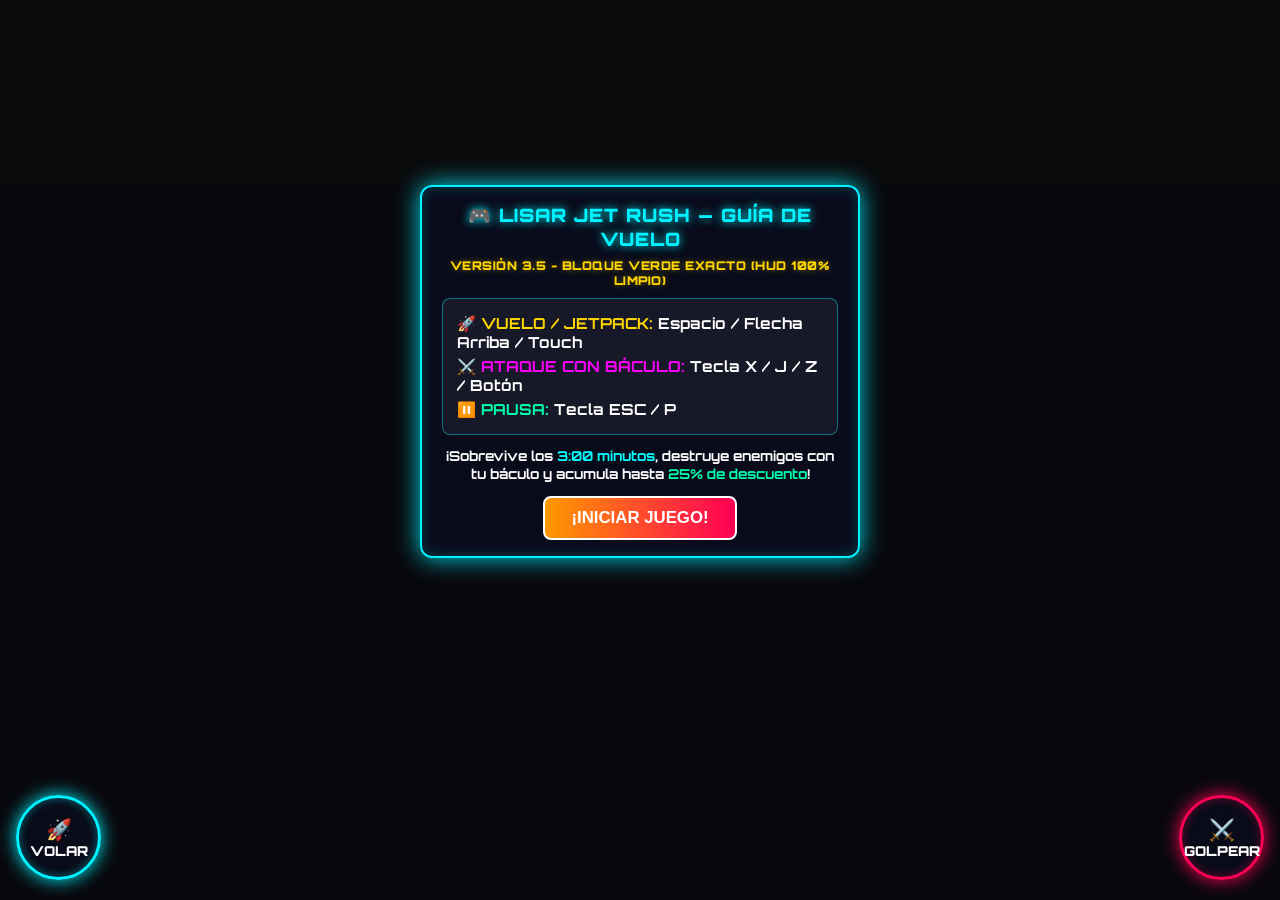
==== lisar_jet_rush_offline.html @ 5163d466 "Fix: use logicalHeight-relative Y (53.06%) for all floating blocks and bosses - correct for portrait" ====
<!DOCTYPE html>
<html lang="es">
<head>
  <meta charset="UTF-8">
  <meta name="viewport" content="width=device-width, initial-scale=1.0, maximum-scale=1.0, user-scalable=no, viewport-fit=cover">
  <title>LISAR JET RUSH — Modo Offline Movil</title>
  <link href="https://fonts.googleapis.com/css2?family=Orbitron:wght@500;700;900&display=swap" rel="stylesheet">
  <style>
    * {
      box-sizing: border-box;
      user-select: none;
      -webkit-user-select: none;
      touch-action: manipulation;
    }
    html, body {
      margin: 0;
      padding: 0;
      width: 100%;
      height: 100%;
      background: #05060f;
      color: #ffffff;
      font-family: 'Orbitron', -apple-system, BlinkMacSystemFont, sans-serif;
      overflow: hidden;
    }
    #game-container {
      position: absolute;
      top: 0; left: 0; right: 0; bottom: 0;
      width: 100%;
      height: 100%;
      background: #000;
    }
    /* Touch controls on mobile screen */
    .mobile-controls {
      position: absolute;
      bottom: 20px;
      left: 16px;
      right: 16px;
      display: flex;
      justify-content: space-between;
      align-items: center;
      z-index: 100;
      pointer-events: none;
    }
    .touch-btn {
      pointer-events: auto;
      width: 85px;
      height: 85px;
      border-radius: 50%;
      background: rgba(10, 12, 28, 0.85);
      border: 3px solid #00f3ff;
      box-shadow: 0 0 18px #00f3ff, inset 0 0 10px rgba(0, 243, 255, 0.4);
      color: #ffffff;
      font-family: 'Orbitron', sans-serif;
      font-weight: 900;
      font-size: 0.85rem;
      display: flex;
      flex-direction: column;
      justify-content: center;
      align-items: center;
      cursor: pointer;
      active: scale(0.92);
      transition: transform 0.1s ease;
    }
    .touch-btn:active {
      transform: scale(0.92);
      background: rgba(0, 243, 255, 0.3);
    }
    .touch-btn.attack {
      border-color: #ff0055;
      box-shadow: 0 0 18px #ff0055, inset 0 0 10px rgba(255, 0, 85, 0.4);
    }
  </style>
</head>
<body>

  <div id="game-container"></div>

  <!-- Controles táctiles optimizados para teléfono móvil -->
  <div class="mobile-controls">
    <div class="touch-btn" id="btn-touch-fly">
      <span style="font-size:1.3rem;">🚀</span>
      <span>VOLAR</span>
    </div>
    <div class="touch-btn attack" id="btn-touch-attack">
      <span style="font-size:1.3rem;">⚔️</span>
      <span>GOLPEAR</span>
    </div>
  </div>

  <script>
    
    const OFFLINE_ASSETS = {'assets/img/spritelisar1.png': '[data-uri]', 'assets/img/lu1.png': '[data-uri]', 'assets/img/peter1.png': '[data-uri]', 'assets/img/spritelisar2.png': '[data-uri]', 'assets/img/lu2.png': '[data-uri]', 'assets/img/peter2.png': '[data-uri]', 'assets/img/spritelisar3.png': '[data-uri]', 'assets/img/lu3.png': '[data-uri]', 'assets/img/peter3.png': '[data-uri]', 'assets/img/spritelisar4.png': '[data-uri]', 'assets/img/lu4.png': '[data-uri]', 'assets/img/peter4.png': '[data-uri]', 'assets/img/spritelisar5.png': '[data-uri]', 'assets/img/lu5.png': '[data-uri]', 'assets/img/peter5.png': '[data-uri]', 'assets/img/spritelisar6.png': '[data-uri]', 'assets/img/lu6.png': '[data-uri]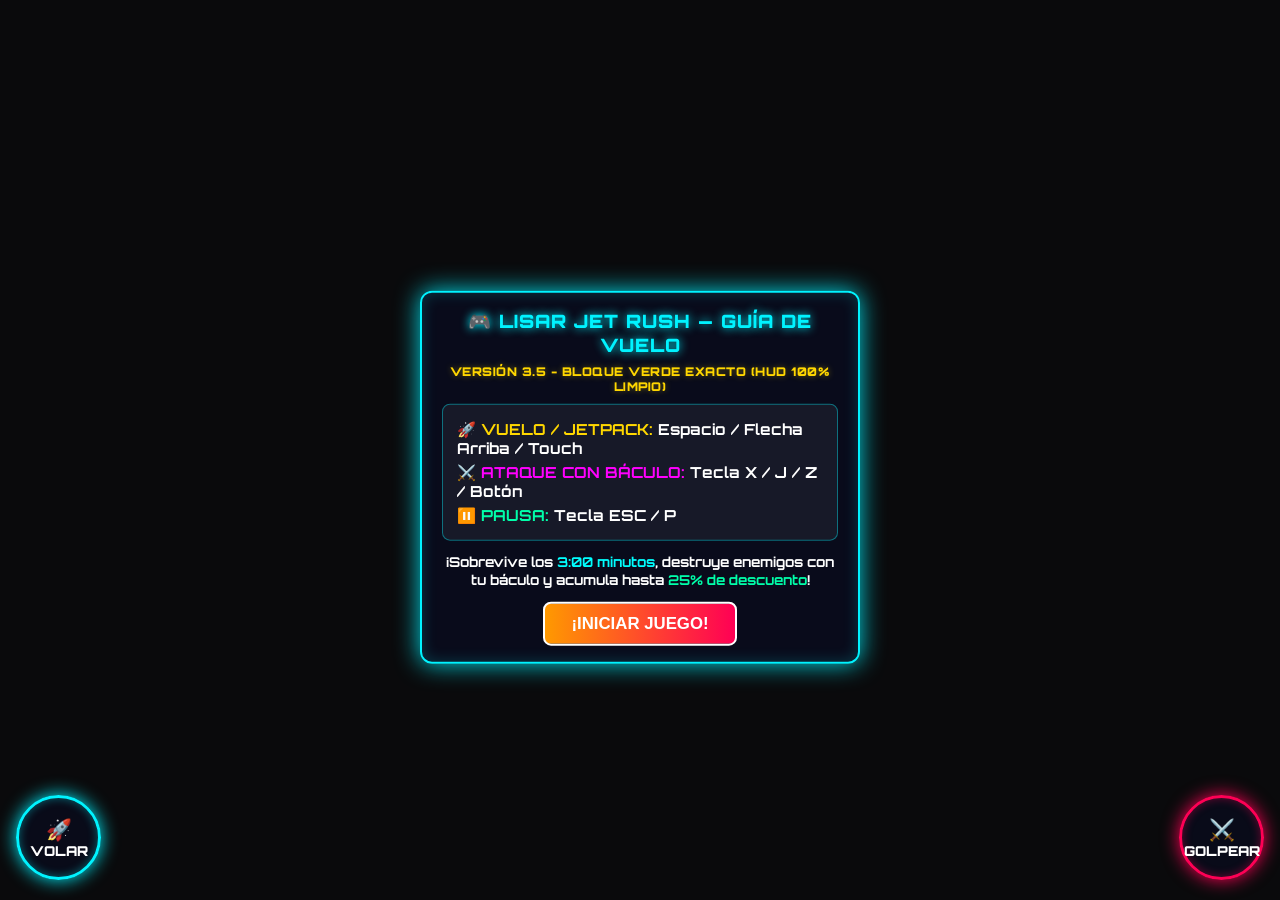
